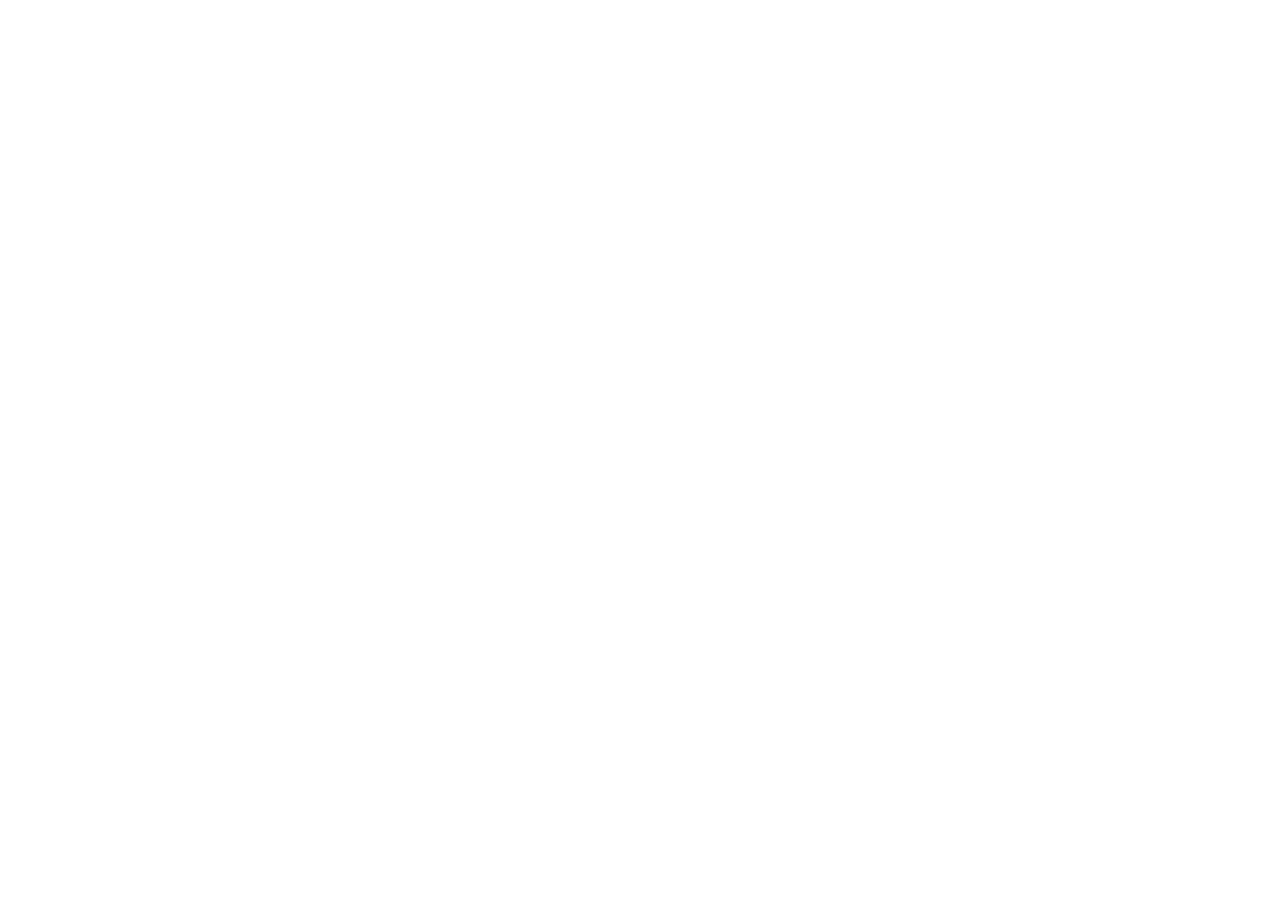
==== about.html @ eaed1cea "Initialized" ====
<!DOCTYPE html>
<html lang="en">
<head>
    <meta charset="UTF-8">
    <meta http-equiv="X-UA-Compatible" content="IE=edge">
    <meta name="viewport" content="width=device-width, initial-scale=1.0">
    <title>About Us</title>
    <link rel="stylesheet" href="/style.css">
</head>
<body>
    
</body>
</html>
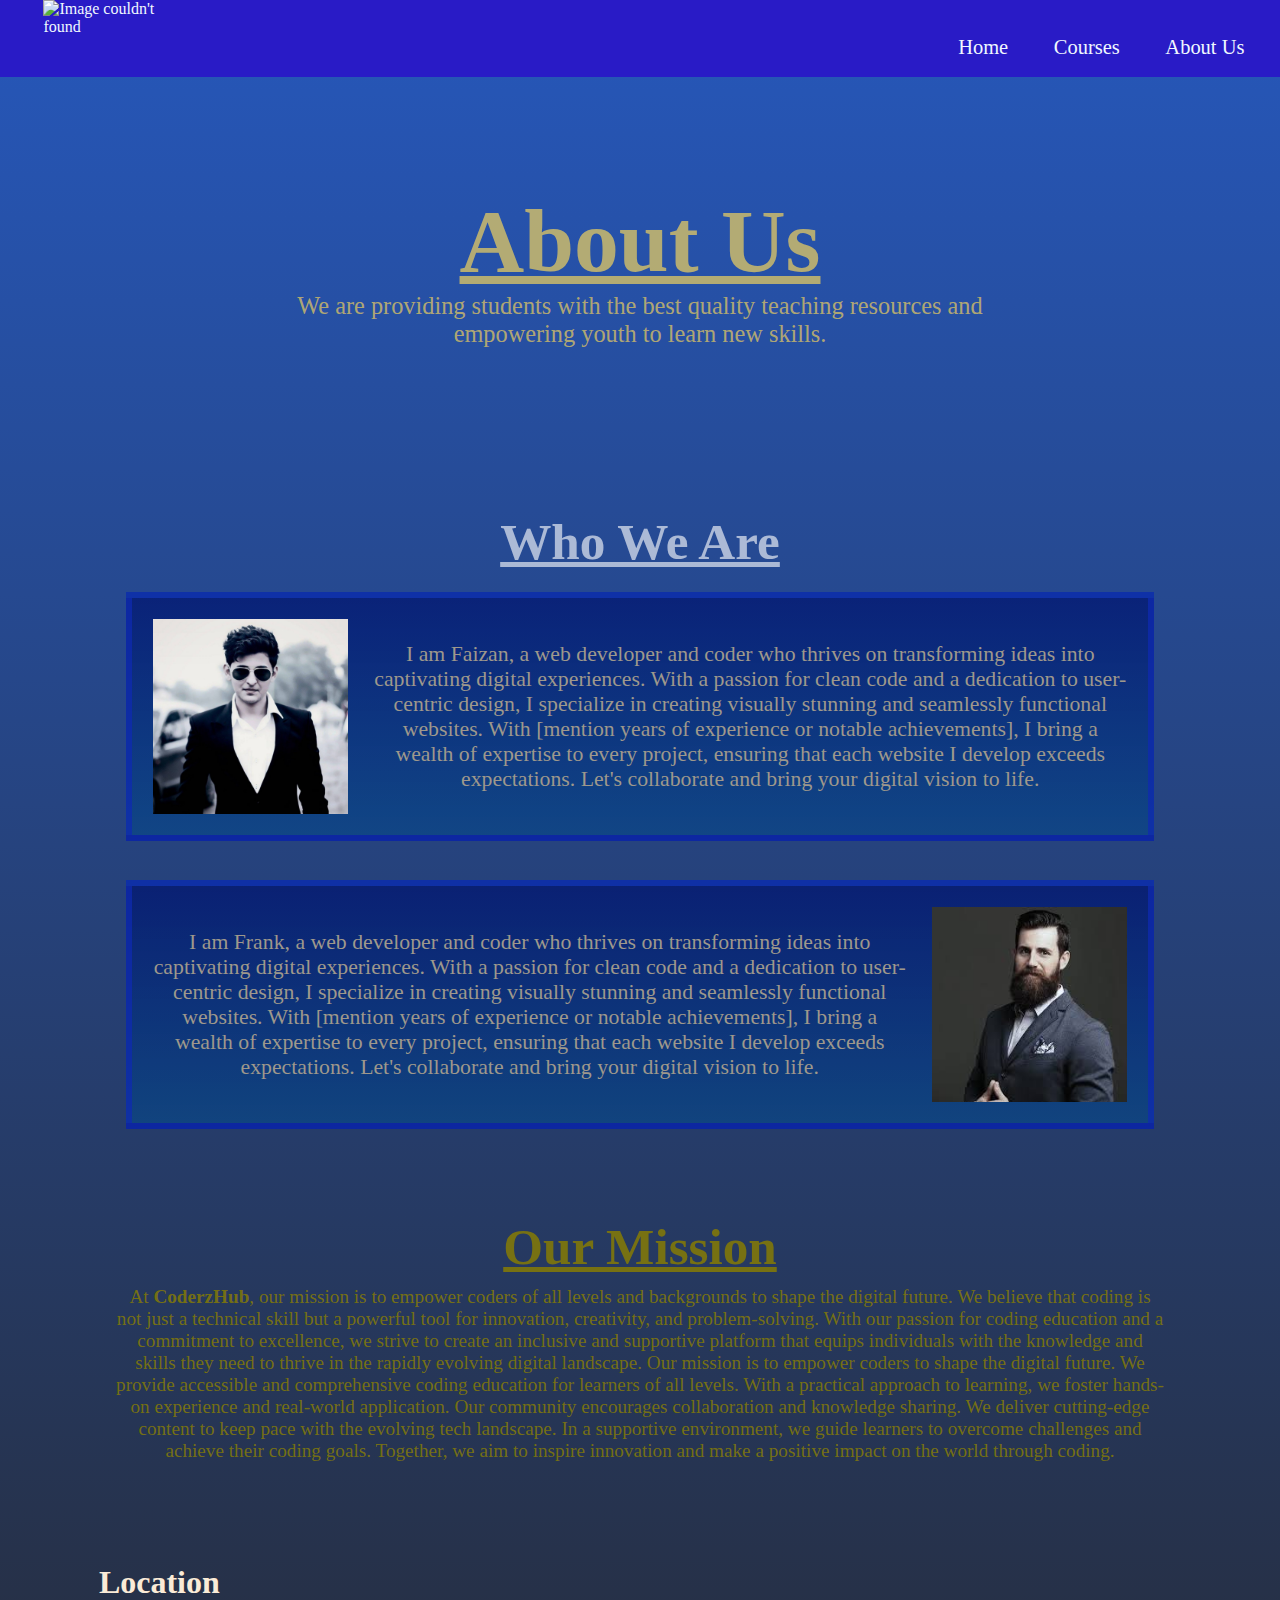
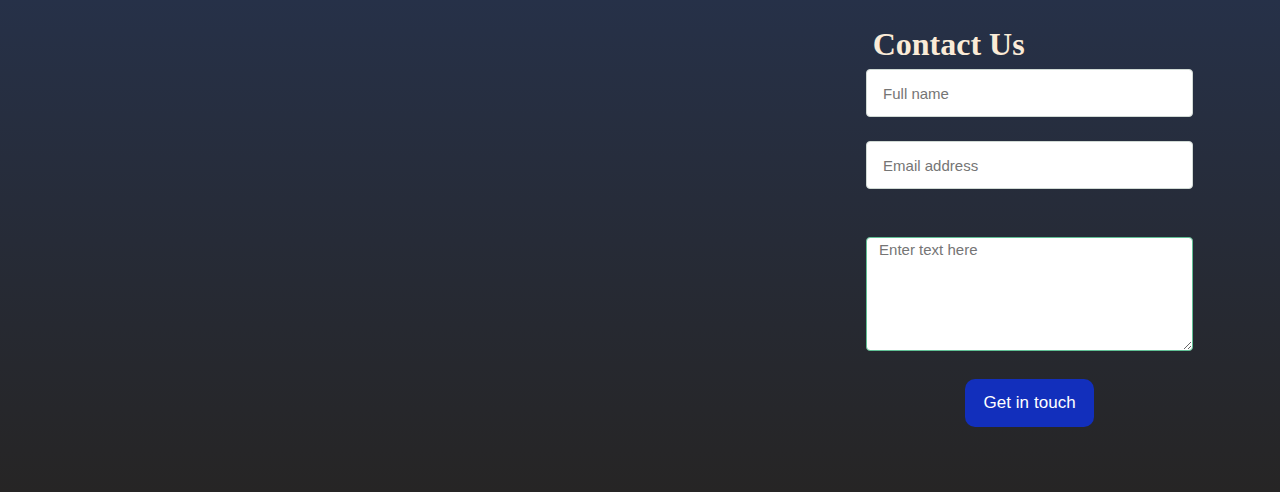
==== commit ac6f3364: "Finalized Work" ====
--- a/about.html
+++ b/about.html
@@ -5,9 +5,70 @@
     <meta http-equiv="X-UA-Compatible" content="IE=edge">
     <meta name="viewport" content="width=device-width, initial-scale=1.0">
     <title>About Us</title>
-    <link rel="stylesheet" href="/style.css">
+    <link rel="stylesheet" href="style2.css">
 </head>
 <body>
+    <div id="mas_container">
+        <header>
+            <nav id="navigator">
+                <a href="index.html"> <img id="logo" src="Image/21004063.png" alt="Image couldn't found"> </a>
+                <ul>
+                    <li><a href="index.html">Home</a> </li>
+                    <li><a href="gallery.html">Courses</a> </li>
+                    <li class="icon"><a href="about.html">About Us</a> </li>
+                </ul>
+            </nav>
+            </header>
+
+            <div id="entrance">
+                <div id="box">
+                <h1 class="ent_text"> <u>About Us</u></h1>
+                <p class="text">We are providing students with the best quality teaching resources and empowering youth to learn new skills.</p>
+                </div>
+            </div>
+
+            
+            <div id="intro_ourself">
+                <h1><u>Who We Are</u></h1>
+                <div class="member" id="per1">
+                    <img src="image/boys-profile-pics-319.jpg" alt="">
+                    <p>I am Faizan, a web developer and coder who thrives on transforming ideas into captivating digital experiences. With a passion for clean code and a dedication to user-centric design, I specialize in creating visually stunning and seamlessly functional websites. With [mention years of experience or notable achievements], I bring a wealth of expertise to every project, ensuring that each website I develop exceeds expectations. Let's collaborate and bring your digital vision to life.</p>
+                </div>
+                <br>
+                <div class="member" id="per2">
+                    <img src="image/images.jpeg" alt="">
+                    <p>I am Frank, a web developer and coder who thrives on transforming ideas into captivating digital experiences. With a passion for clean code and a dedication to user-centric design, I specialize in creating visually stunning and seamlessly functional websites. With [mention years of experience or notable achievements], I bring a wealth of expertise to every project, ensuring that each website I develop exceeds expectations. Let's collaborate and bring your digital vision to life.</p>
+                </div>
+            </div>
     
+
+            
+            
+            <div id="mission">
+                <h1><u>Our Mission</u></h1>
+                <p>At <strong>  CoderzHub</strong>, our mission is to empower coders of all levels and backgrounds to shape the digital future. We believe that coding is not just a technical skill but a powerful tool for innovation, creativity, and problem-solving. With our passion for coding education and a commitment to excellence, we strive to create an inclusive and supportive platform that equips individuals with the knowledge and skills they need to thrive in the rapidly evolving digital landscape. Our mission is to empower coders to shape the digital future. We provide accessible and comprehensive coding education for learners of all levels. With a practical approach to learning, we foster hands-on experience and real-world application. Our community encourages collaboration and knowledge sharing. We deliver cutting-edge content to keep pace with the evolving tech landscape. In a supportive environment, we guide learners to overcome challenges and achieve their coding goals. Together, we aim to inspire innovation and make a positive impact on the world through coding.</p>
+            </div>
+
+            <div id="end">
+                <div id="location">
+                    <h1>Location</h1>
+                    <iframe src="https://www.google.com/maps/embed?pb=!1m18!1m12!1m3!1d3405.413976197883!2d74.21005917632803!3d31.402718474268045!2m3!1f0!2f0!3f0!3m2!1i1024!2i768!4f13.1!3m3!1m2!1s0x3918ffd0bc7c5f71%3A0x879e9b82857bcd94!2sCOMSATS%20University%20Lahore!5e0!3m2!1sen!2s!4v1686691400948!5m2!1sen!2s" width="600" height="450" style="border:0;" allowfullscreen="" loading="lazy" referrerpolicy="no-referrer-when-downgrade"></iframe> 
+                </div>
+                    <form id="form_valid" action="" method="POST">
+                    <h1>Contact Us</h1>
+                    <ul class="form2">
+                    <label class="form_label" hidden="" for="fullName">Full Name</label>
+                    <li><input id="name" maxlength="30" type="text" name="fname" placeholder="Full name" required=""></li>
+                    <label class="form_label" hidden="" for="email">Email</label>
+                    <li><input id="email" type="email" name="email" placeholder="Email address" required=""></li>
+                    <span class="err" id="err"></span>
+                    <li><textarea class="inp3" name="micro_text" placeholder="Enter text here" maxlength="500" required=""></textarea></li>
+                    <li><button class="getIn" type="submit">Get in touch</button></li>
+                  </ul>
+                  
+                  </form>
+            </div>
+    </div>
+
 </body>
 </html>--- a/style2.css
+++ b/style2.css
@@ -0,0 +1,288 @@
+*
+{
+    margin: 0%;
+    padding: 0%;
+}
+body
+{
+    background: linear-gradient(rgba(8, 64, 177, 0.879), rgb(38, 37, 37)) ;
+
+}
+#navigator
+{
+    width: 100%;
+    background-color: rgb(41, 27, 198); 
+}
+#logo
+{
+    position: absolute;
+    width: 10vw;
+    margin-left: 3%;
+}
+.icon
+{
+    margin-right: 2vw;
+}
+header ul 
+{
+    list-style: none;
+    display: flex;
+    justify-content: right;
+}
+header li
+{
+    margin: 1% 0%;
+    border-radius: 9px;
+    padding: 5px;  
+    margin-right: 2vw; 
+    font-size: 1.6vw;
+    /* background: linear-gradient(rgb(224, 34, 34) ,rgba(255, 255, 255, 0.214) , rgb(39, 39, 106));*/
+    
+    
+}
+header a
+{
+    text-decoration: none;
+    color: aliceblue;
+    padding: 5px;
+}
+header li a:hover 
+{
+    background: linear-gradient( rgb(7, 52, 231),rgba(255, 255, 255, 0.214) , rgba(128, 41, 41, 0.179) );
+    /* color: rgb(16, 168, 188); */
+    /* background-color: rgb(195, 6, 6); */
+    
+}
+#entrance
+{
+    background-image: url(Image/abstract-dark-blue-futuristic-digital-grid-background.jpg);
+    background-position-y: center;
+    background-size:100%;
+    background-repeat: no-repeat;
+    display: flex;
+    width: 100%;
+    height: 30vw;
+    size: 100%;
+    flex-direction: column;
+    align-items: center;
+    justify-content: center;    
+}
+.ent_text
+{
+    color: rgba(255, 219, 88, 0.652);
+    font-size: 7vw;
+    text-align: center;
+}
+#box>.text
+{
+    /* border: 2px solid red; */
+    /* border: 2px solid red; */
+    color: rgba(255, 219, 88, 0.652);
+    /* margin-top: -30px; */
+    /* width: 40vw; */
+    /* height: 20vw; */
+    /* margin-right: 5vw;
+    margin-left: 5vw; */
+    font-size: 1.9vw;
+    width: 60vw;
+    text-align: center;
+    
+}
+#mission
+{
+    display: flex;
+    flex-direction: column;
+    text-align: center;
+    padding: 2% 8%;
+    margin: 2% 1%;
+    /* background-color: rgba(16, 71, 103, 0.619); */
+}
+#mission h1
+{
+    font-size: 4vw;
+    color: rgba(122, 115, 16, 0.963);
+    font-weight: 2em;
+    margin-bottom: 1%;
+}
+#mission p
+{
+    font-size: 1.5vw;
+    color: rgb(122, 115, 16, 0.963);
+}
+#intro_ourself
+{
+    display: flex;
+    flex-direction: column;
+    text-align: center;
+    padding: 2% 8%;
+    margin: 2% 1%;
+    /* background-color: rgba(16, 71, 103, 0.619); */
+}
+#intro_ourself h1
+{
+    font-size: 4vw;
+    color: rgba(255, 255, 255, 0.618);
+    font-weight: 2em;
+    margin-bottom: 1%;
+}
+#intro_ourself p
+{
+    font-size: 1.5vw;
+    color: rgb(158, 152, 140);
+    font-size: 1.7vw;
+}
+
+.member
+{
+    border: 2px solid blue;
+    display: flex;
+    margin: 1%;
+    align-items: center;
+    gap: 2vw;
+    padding: 2%;
+    border: 0.5vw solid rgba(15, 42, 177, 0.747);
+    background: linear-gradient(rgba(0, 21, 113, 0.745), rgba(6, 71, 136, 0.668));
+    /* column-gap: 20vw; */
+    box-sizing: border-box;
+    /* box-shadow: 9px 8px 9px 4px rgba(18, 77, 239, 0.615); */
+}
+.member:hover
+{
+    transform: scale(1.03);
+}
+#per2 img
+{
+    width: 20%;
+
+}
+#per2
+{
+    flex-direction: row-reverse;
+}
+#per1 img
+{
+    width: 20%;
+}
+#end
+{
+    /* background-color: rgb(23, 23, 175); */
+    margin-top: 3%;
+    display: flex;
+    gap: 10vw;
+    justify-content: center;
+    align-items: center;
+}
+.form2 {
+    display: flex;
+    flex-direction: column;
+    align-items: center;
+    padding-left: 0;
+    gap: 24px;
+    width: 327px;
+    height: 330px;
+  }
+  .inp3 {
+    box-sizing: border-box;
+    background: #fff;
+    border: 1px solid #60c095;
+    padding-left: 12px;
+    resize: auto;
+    overflow: auto;
+    width: 327px;
+    height: 114px;
+    border-radius: 4px;
+    font-family: "Inter", sans-serif;
+    font-style: normal;
+    font-weight: 400;
+    font-size: 15px;
+    line-height: 24px;
+    color: #091e42;
+  }
+  #email {
+    width: 327px;
+    height: 48px;
+    box-sizing: border-box;
+    border: 1px solid #d0d9d4;
+    border-radius: 4px;
+    padding-left: 16px;
+    font-family: "Inter", sans-serif;
+    font-style: normal;
+    font-weight: 400;
+    font-size: 15px;
+    line-height: 24px;
+    display: flex;
+    align-items: center;
+    color: #6b778c;
+  }
+  #name {
+    width: 327px;
+    height: 48px;
+    box-sizing: border-box;
+    border: 1px solid #d0d9d4;
+    border-radius: 4px;
+    font-family: "Inter", sans-serif;
+    font-style: normal;
+    font-weight: 400;
+    font-size: 15px;
+    padding-left: 16px;
+    line-height: 24px;
+    display: flex;
+    align-items: center;
+    color: #6b778c;
+  }
+  .getIn {
+    display: flex;
+    flex-direction: row;
+    align-items: center;
+    justify-content: center;
+    gap: 10px;
+    width: 129px;
+    height: 48px;
+    background: #122fbc;
+    cursor: pointer;
+    z-index: 0;
+    border-radius: 10px;
+    font-family: "Inter", sans-serif;
+    font-style: normal;
+    font-weight: 500;
+    font-size: 17px;
+    line-height: 24px;
+    text-align: center;
+    letter-spacing: 0.003em;
+    color: #fff;
+    border: none;
+    outline: none;
+  }
+
+  .getIn:hover {
+    background: #081868;
+    box-shadow: 0 8px 16px rgba(15, 51, 148, 0.24);
+    border-radius: 4px;
+  }
+
+  .getIn:active {
+    background: #2a1d9d;
+    border-radius: 4px;
+  }
+  ul {
+    list-style-type: none;
+  }
+  #location
+  {
+    color: antiquewhite;
+    padding: 2%;
+    
+  }
+  #location h1
+  {
+    margin: 2%;
+  }
+  #form_valid
+  {
+    color: antiquewhite;
+    padding: 2%;
+  }
+#form_valid h1
+{
+    margin: 2%;
+}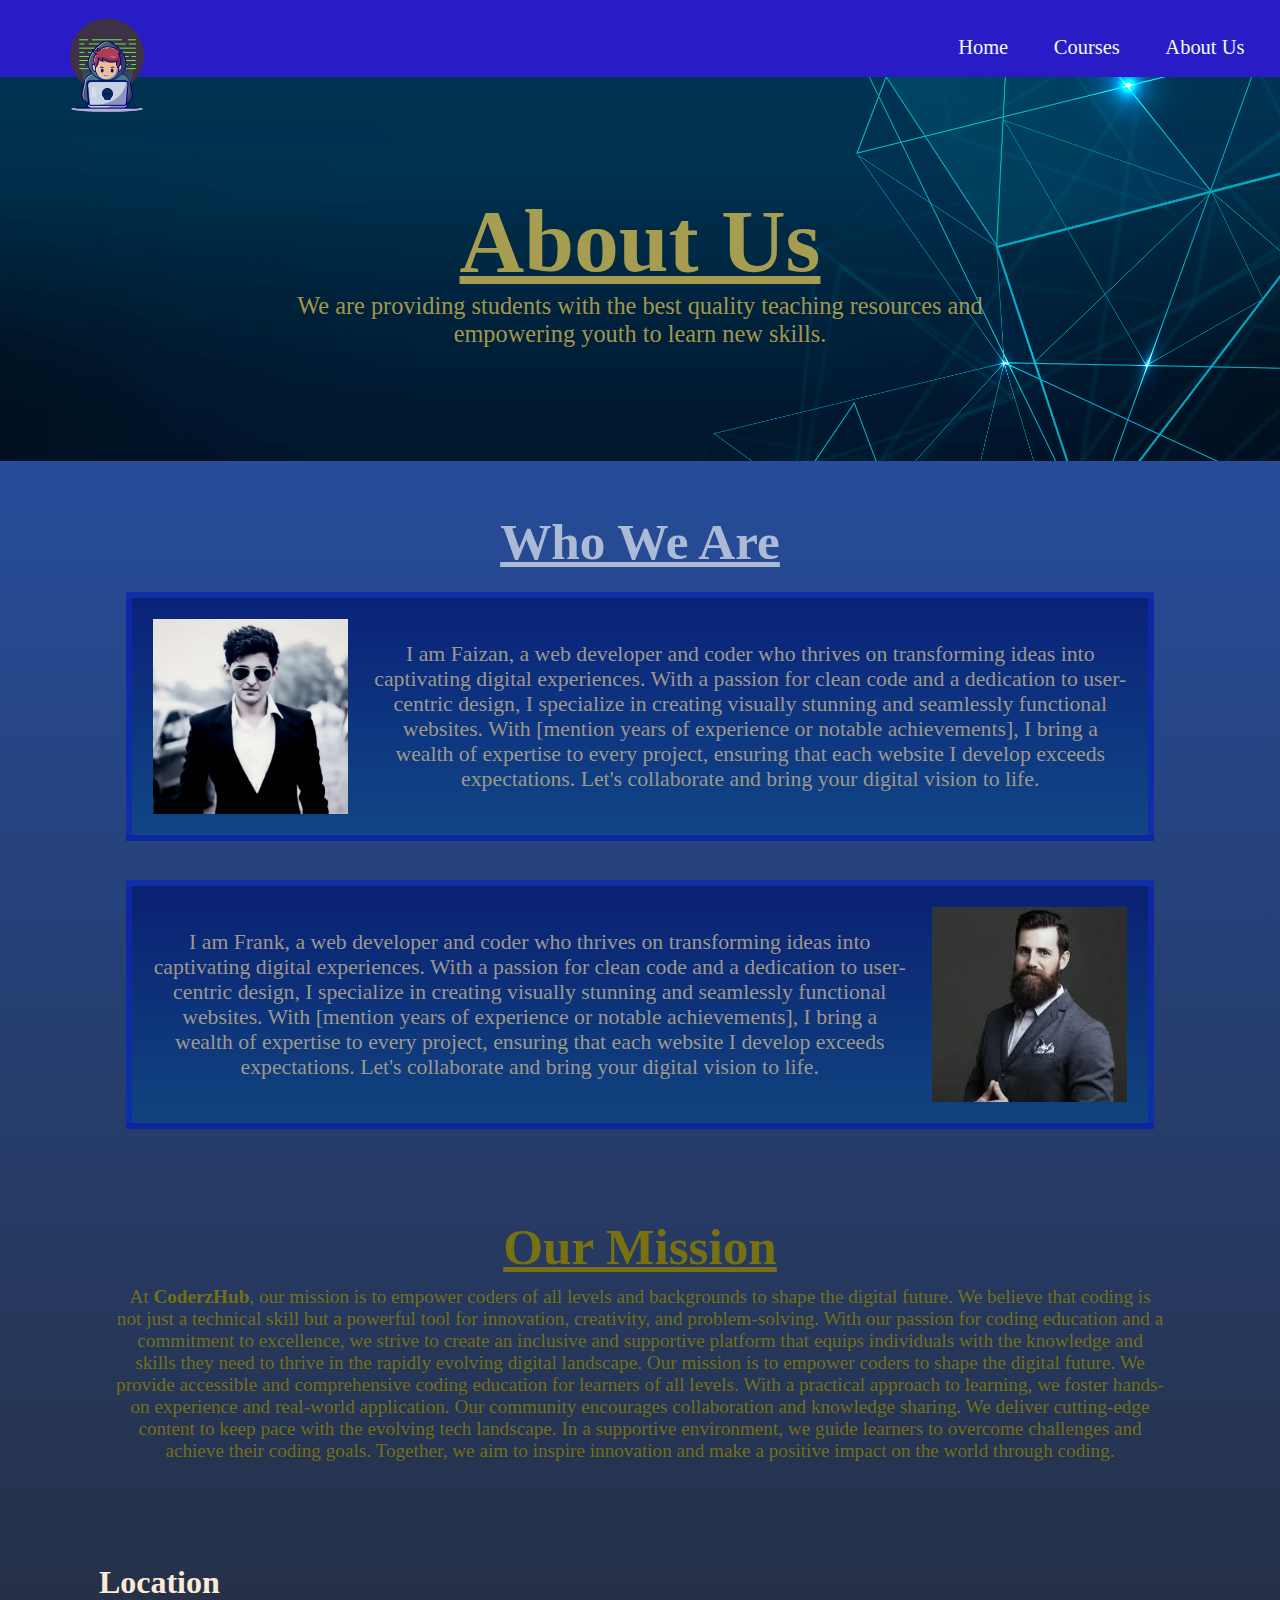
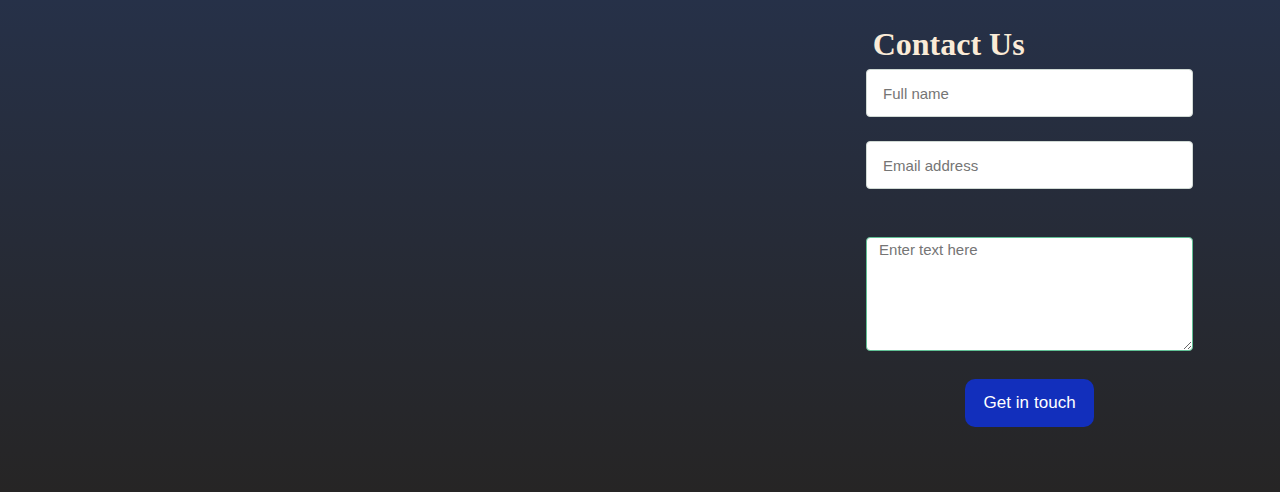
==== commit eda508c7: "Modified" ====
--- a/about.html
+++ b/about.html
@@ -11,7 +11,7 @@
     <div id="mas_container">
         <header>
             <nav id="navigator">
-                <a href="index.html"> <img id="logo" src="Image/21004063.png" alt="Image couldn't found"> </a>
+                <a href="index.html"> <img id="logo" src="image/21004063.png" alt="Image couldn't found"> </a>
                 <ul>
                     <li><a href="index.html">Home</a> </li>
                     <li><a href="gallery.html">Courses</a> </li>
--- a/style2.css
+++ b/style2.css
@@ -55,7 +55,7 @@
 }
 #entrance
 {
-    background-image: url(Image/abstract-dark-blue-futuristic-digital-grid-background.jpg);
+    background-image: url(image/abstract-dark-blue-futuristic-digital-grid-background.jpg);
     background-position-y: center;
     background-size:100%;
     background-repeat: no-repeat;
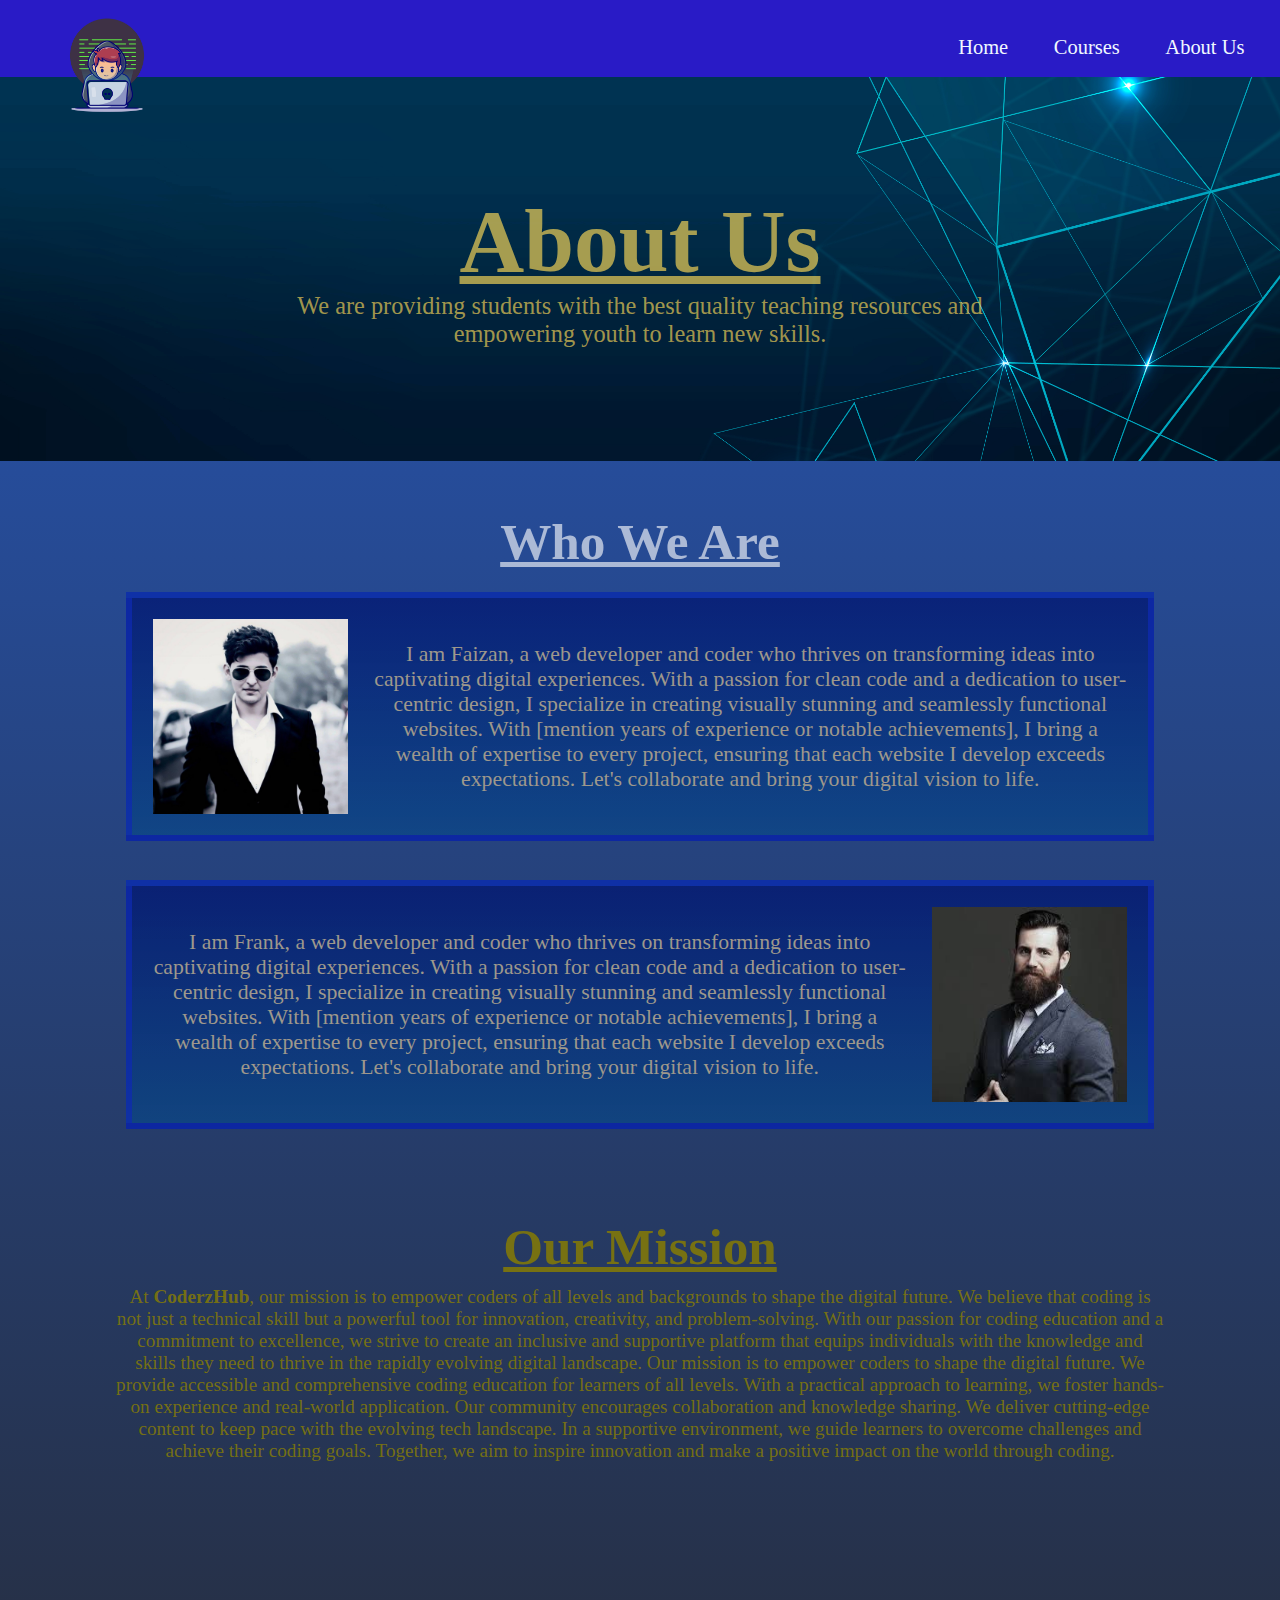
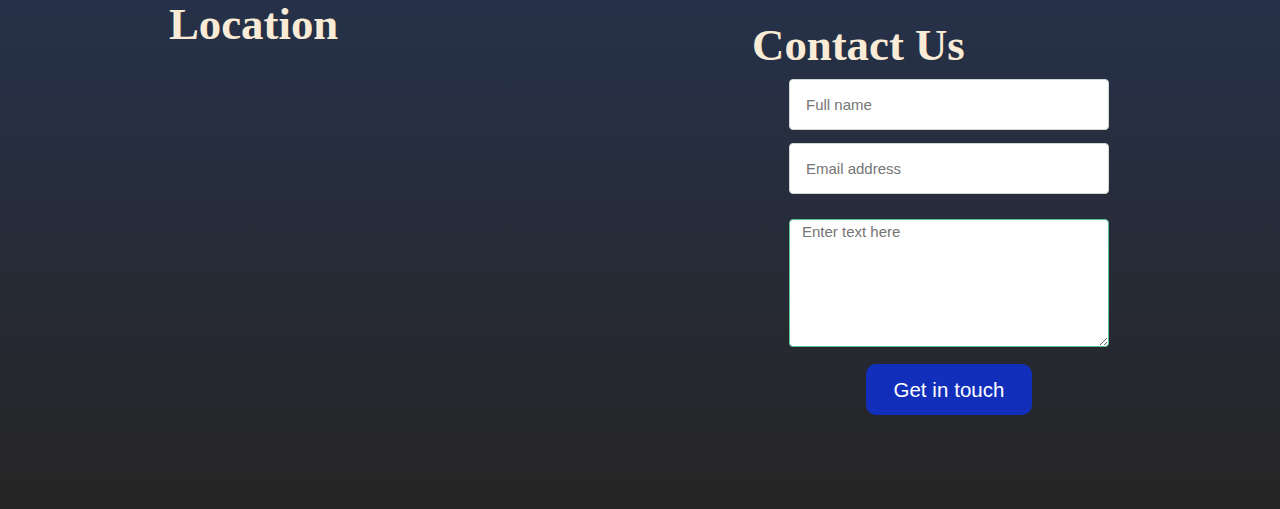
==== commit 2be8996f: "Improved the design" ====
--- a/about.html
+++ b/about.html
@@ -49,22 +49,23 @@
                 <p>At <strong>  CoderzHub</strong>, our mission is to empower coders of all levels and backgrounds to shape the digital future. We believe that coding is not just a technical skill but a powerful tool for innovation, creativity, and problem-solving. With our passion for coding education and a commitment to excellence, we strive to create an inclusive and supportive platform that equips individuals with the knowledge and skills they need to thrive in the rapidly evolving digital landscape. Our mission is to empower coders to shape the digital future. We provide accessible and comprehensive coding education for learners of all levels. With a practical approach to learning, we foster hands-on experience and real-world application. Our community encourages collaboration and knowledge sharing. We deliver cutting-edge content to keep pace with the evolving tech landscape. In a supportive environment, we guide learners to overcome challenges and achieve their coding goals. Together, we aim to inspire innovation and make a positive impact on the world through coding.</p>
             </div>
 
-            <div id="end">
-                <div id="location">
-                    <h1>Location</h1>
-                    <iframe src="https://www.google.com/maps/embed?pb=!1m18!1m12!1m3!1d3405.413976197883!2d74.21005917632803!3d31.402718474268045!2m3!1f0!2f0!3f0!3m2!1i1024!2i768!4f13.1!3m3!1m2!1s0x3918ffd0bc7c5f71%3A0x879e9b82857bcd94!2sCOMSATS%20University%20Lahore!5e0!3m2!1sen!2s!4v1686691400948!5m2!1sen!2s" width="600" height="450" style="border:0;" allowfullscreen="" loading="lazy" referrerpolicy="no-referrer-when-downgrade"></iframe> 
-                </div>
+    <div id="end">
+            <div id="location">
+                <h1>Location</h1>
+                <iframe src="https://www.google.com/maps/embed?pb=!1m18!1m12!1m3!1d3405.413976197883!2d74.21005917632803!3d31.402718474268045!2m3!1f0!2f0!3f0!3m2!1i1024!2i768!4f13.1!3m3!1m2!1s0x3918ffd0bc7c5f71%3A0x879e9b82857bcd94!2sCOMSATS%20University%20Lahore!5e0!3m2!1sen!2s!4v1686691400948!5m2!1sen!2s" width="600" height="450" style="border:0;" allowfullscreen="" loading="lazy" referrerpolicy="no-referrer-when-downgrade"></iframe> 
+            </div>
+            <div id="form_container">
                     <form id="form_valid" action="" method="POST">
                     <h1>Contact Us</h1>
                     <ul class="form2">
-                    <label class="form_label" hidden="" for="fullName">Full Name</label>
-                    <li><input id="name" maxlength="30" type="text" name="fname" placeholder="Full name" required=""></li>
-                    <label class="form_label" hidden="" for="email">Email</label>
-                    <li><input id="email" type="email" name="email" placeholder="Email address" required=""></li>
-                    <span class="err" id="err"></span>
-                    <li><textarea class="inp3" name="micro_text" placeholder="Enter text here" maxlength="500" required=""></textarea></li>
-                    <li><button class="getIn" type="submit">Get in touch</button></li>
-                  </ul>
+                        <label class="form_label" hidden="" for="fullName">Full Name</label>
+                        <li><input id="name" maxlength="30" type="text" name="fname" placeholder="Full name" required=""></li>
+                        <label class="form_label" hidden="" for="email">Email</label>
+                        <li><input id="email" type="email" name="email" placeholder="Email address" required=""></li>
+                        <span class="err" id="err"></span>
+                        <li><textarea class="inp3" name="micro_text" placeholder="Enter text here" maxlength="500" required=""></textarea></li>
+                        <li><button class="getIn" type="submit">Get in touch</button></li>
+                    </ul>
                   
                   </form>
             </div>
--- a/style2.css
+++ b/style2.css
@@ -134,7 +134,7 @@
 
 .member
 {
-    border: 2px solid blue;
+    /* border: 2px solid blue; */
     display: flex;
     margin: 1%;
     align-items: center;
@@ -165,21 +165,24 @@
 }
 #end
 {
-    /* background-color: rgb(23, 23, 175); */
     margin-top: 3%;
     display: flex;
-    gap: 10vw;
+    gap: 8vw;
     justify-content: center;
     align-items: center;
 }
+#form_container
+{
+    padding-top: 6%;
+}
 .form2 {
     display: flex;
     flex-direction: column;
     align-items: center;
     padding-left: 0;
-    gap: 24px;
-    width: 327px;
-    height: 330px;
+    gap: 1vw;
+    width: 32vw;
+    height: 33vw;
   }
   .inp3 {
     box-sizing: border-box;
@@ -188,8 +191,8 @@
     padding-left: 12px;
     resize: auto;
     overflow: auto;
-    width: 327px;
-    height: 114px;
+    width: 25vw;
+    height: 10vw;
     border-radius: 4px;
     font-family: "Inter", sans-serif;
     font-style: normal;
@@ -199,8 +202,8 @@
     color: #091e42;
   }
   #email {
-    width: 327px;
-    height: 48px;
+    width: 25vw;
+    height: 4vw;
     box-sizing: border-box;
     border: 1px solid #d0d9d4;
     border-radius: 4px;
@@ -215,8 +218,8 @@
     color: #6b778c;
   }
   #name {
-    width: 327px;
-    height: 48px;
+    width: 25vw;
+    height: 4vw;
     box-sizing: border-box;
     border: 1px solid #d0d9d4;
     border-radius: 4px;
@@ -236,8 +239,8 @@
     align-items: center;
     justify-content: center;
     gap: 10px;
-    width: 129px;
-    height: 48px;
+    width: 13vw;
+    height: 4vw;
     background: #122fbc;
     cursor: pointer;
     z-index: 0;
@@ -245,13 +248,14 @@
     font-family: "Inter", sans-serif;
     font-style: normal;
     font-weight: 500;
-    font-size: 17px;
+    font-size: 1.6vw;
     line-height: 24px;
     text-align: center;
     letter-spacing: 0.003em;
     color: #fff;
     border: none;
     outline: none;
+    /* font-size: 2.3vw; */
   }
 
   .getIn:hover {
@@ -276,13 +280,20 @@
   #location h1
   {
     margin: 2%;
-  }
-  #form_valid
-  {
+    font-size: 3.5vw;
+}
+#location iframe
+{
+    width: 35vw;
+    height: 30vw;
+}
+#form_valid
+{
     color: antiquewhite;
     padding: 2%;
-  }
+}
 #form_valid h1
 {
+    font-size: 3.5vw;
     margin: 2%;
 }